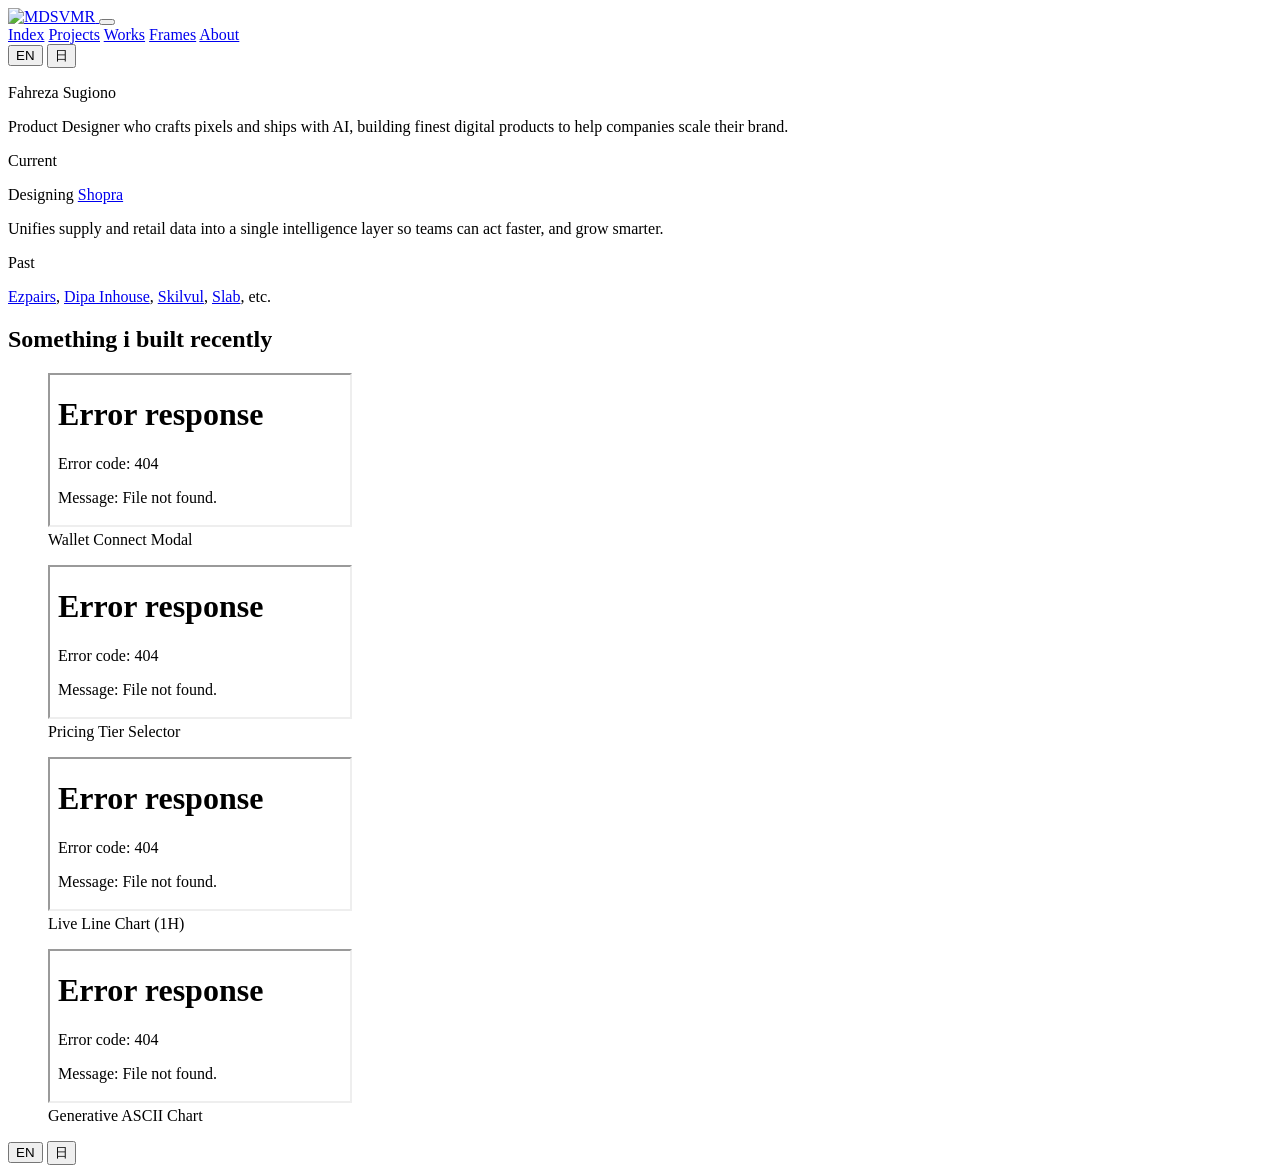
==== public/index.html @ 4cfc0e49 "Mobile zoom: switch-to-desktop note; Frames subtitle copy" ====
<!doctype html>
<html lang="en">
<head>
  <meta charset="utf-8" />
  <meta name="viewport" content="width=device-width, initial-scale=1" />
  <title>Fahreza Sugiono</title>
  <meta name="description" content="Product Designer who crafts pixels and ships with AI, building finest digital products to help companies scale their brand." />
  <link rel="preload" href="/fonts/MessinaSans-Regular.ttf" as="font" type="font/ttf" crossorigin />
  <link rel="icon" href="/favicon.svg" type="image/svg+xml" />
  <link rel="stylesheet" href="/styles.css" />
  <script>window.va = window.va || function () { (window.vaq = window.vaq || []).push(arguments); };</script>
  <script defer src="/_vercel/insights/script.js"></script>
  <script>
    // Language chosen in this browser session (English is the default on every new visit):
    // keep translatable text hidden until i18n.js has applied it (no flash of English).
    try {
      if (sessionStorage.getItem("lang") === "ja") {
        document.documentElement.lang = "ja";
        document.documentElement.classList.add("lang-pending");
      }
    } catch (e) {}
    // Intro plays on the first visit and on every refresh; a refresh always lands on Index.
    try {
      var nav = performance.getEntriesByType("navigation")[0];
      var isReload = !!nav && nav.type === "reload";
      var forced = sessionStorage.getItem("intro-force") === "1";
      sessionStorage.removeItem("intro-force");
      if (isReload && location.pathname !== "/") {
        sessionStorage.setItem("intro-force", "1");
        window.__introRedirect = true;
        document.documentElement.classList.add("is-intro");
        location.replace("/");
      } else if (!matchMedia("(prefers-reduced-motion: reduce)").matches) {
        if (isReload || forced || !sessionStorage.getItem("intro-seen")) {
          document.documentElement.classList.add("is-intro");
          setTimeout(function () { document.documentElement.classList.remove("is-intro", "is-intro-ready"); }, 6000);
        } else {
          // Navigating between pages: main blocks rise + fade in one by one.
          document.documentElement.classList.add("is-enter");
          setTimeout(function () { document.documentElement.classList.remove("is-enter", "is-enter-ready"); }, 3000);
        }
      }
    } catch (e) {}
  </script>
  <link rel="preload" href="/assets/logo.png" as="image" />
</head>
<body>
  <div class="page">
    <aside class="left">
      <div class="left__content">
        <a href="/" class="logo" aria-label="MDSVMR home">
          <img src="/assets/logo.png" alt="MDSVMR" />
        </a>
        <button class="menu-toggle" type="button" aria-label="Open menu" aria-expanded="false" aria-controls="site-menu">
          <span class="menu-toggle__line"></span>
          <span class="menu-toggle__line"></span>
        </button>
        <div class="menu-panel">
          <nav class="menu" id="site-menu" aria-label="Main">
            <a href="/" class="link is-active" aria-current="page" data-i18n="nav.index">Index</a>
            <a href="/projects/" class="link" data-i18n="nav.projects">Projects</a>
            <a href="/works/" class="link" data-i18n="nav.works">Works</a>
            <a href="/frames/" class="link" data-i18n="nav.frames">Frames</a>
            <a href="/about/" class="link" data-i18n="nav.about">About</a>
            <div class="lang-switch lang-switch--menu" role="group" aria-label="Language">
              <button type="button" class="link lang-switch__option" data-lang="en" lang="en">EN</button>
              <button type="button" class="link lang-switch__option" data-lang="ja" lang="ja">日</button>
            </div>
          </nav>
        </div>
        <div class="left__divider" aria-hidden="true"></div>
      </div>
    </aside>

    <main class="main main--index">
      <section class="intro">
        <div class="group">
          <p class="strong">Fahreza Sugiono</p>
          <p data-i18n="index.bio">Product Designer who crafts pixels and ships with AI, building finest digital products to help companies scale their brand.</p>
        </div>

        <div class="group">
          <p class="strong" data-i18n="index.current">Current</p>
          <p data-i18n="index.currentProject">Designing <a href="https://www.shopra.ai/" class="link" target="_blank" rel="noopener">Shopra</a></p>
          <p data-i18n="index.currentDesc">Unifies supply and retail data into a single intelligence layer so teams can act faster, and grow smarter.</p>
        </div>

        <div class="group">
          <p class="strong" data-i18n="index.past">Past</p>
          <p data-i18n="index.pastList">
            <a href="https://www.ezpairs.xyz/" class="link" target="_blank" rel="noopener">Ezpairs</a>, <a href="https://www.dipainhouse.com/" class="link" target="_blank" rel="noopener">Dipa Inhouse</a>, <a href="https://skilvul.com/" class="link" target="_blank" rel="noopener">Skilvul</a>, <a href="https://slabdsgn.com/" class="link" target="_blank" rel="noopener">Slab</a>, etc.
          </p>
        </div>
      </section>

      <section class="built">
        <h2 class="strong page-title" data-i18n="index.built">Something i built recently</h2>
        <div class="built__list">
          <figure class="built__item">
            <div class="showcase">
              <iframe src="/demos/wallet-connect-modal/?preview" data-zoom-src="/demos/wallet-connect-modal/" title="Wallet connect modal" loading="lazy" tabindex="-1"></iframe>
            </div>
            <figcaption class="built__caption" data-i18n="index.cap5">Wallet Connect Modal</figcaption>
            <p class="zoom-hint" data-i18n="index.hint5" hidden>Tap one of the Deposit, Withdraw, or Send buttons to view the Modal.</p>
          </figure>
          <figure class="built__item">
            <div class="showcase">
              <iframe src="/demos/pricing-tier-selector/?preview" data-zoom-src="/demos/pricing-tier-selector/" title="Pricing tier selector" loading="lazy" tabindex="-1"></iframe>
            </div>
            <figcaption class="built__caption" data-i18n="index.cap4">Pricing Tier Selector</figcaption>
            <p class="zoom-hint" data-i18n="index.hint4" hidden>Fill in every field, then click Upgrade to see the payment go through.</p>
          </figure>
          <figure class="built__item">
            <div class="showcase">
              <iframe src="/demos/live-line-chart/" title="Live line chart in a crypto app on iPhone" loading="lazy" tabindex="-1"></iframe>
            </div>
            <figcaption class="built__caption" data-i18n="index.cap1">Live Line Chart (1H)</figcaption>
            <p class="zoom-hint" data-i18n="index.hint1" hidden>The price updates live, just as it would in the app.</p>
          </figure>
          <figure class="built__item">
            <div class="showcase">
              <iframe src="/demos/ascii-chart/?preview" data-zoom-src="/demos/ascii-chart/" title="Generative ASCII chart" loading="lazy" tabindex="-1"></iframe>
            </div>
            <figcaption class="built__caption" data-i18n="index.cap3">Generative ASCII Chart</figcaption>
            <p class="zoom-hint" data-i18n="index.hint3" hidden>Click the icon to open the chart, then hover over it to see the ASCII effect.</p>
          </figure>
        </div>
        <p class="zoom-hint-mobile" data-i18n="index.hintMobile" hidden>Switch to desktop for the best experience.</p>
      </section>
    </main>

    <div class="right">
      <div class="lang-switch lang-switch--desktop" role="group" aria-label="Language">
        <button type="button" class="link lang-switch__option" data-lang="en" lang="en">EN</button>
        <button type="button" class="link lang-switch__option" data-lang="ja" lang="ja">日</button>
      </div>
    </div>
  </div>
  <script src="/zoom.js" defer></script>
  <script src="/i18n.js"></script>
  <script src="/intro.js" defer></script>
  <script src="/media.js" defer></script>
  <script src="/nav.js" defer></script>
</body>
</html>
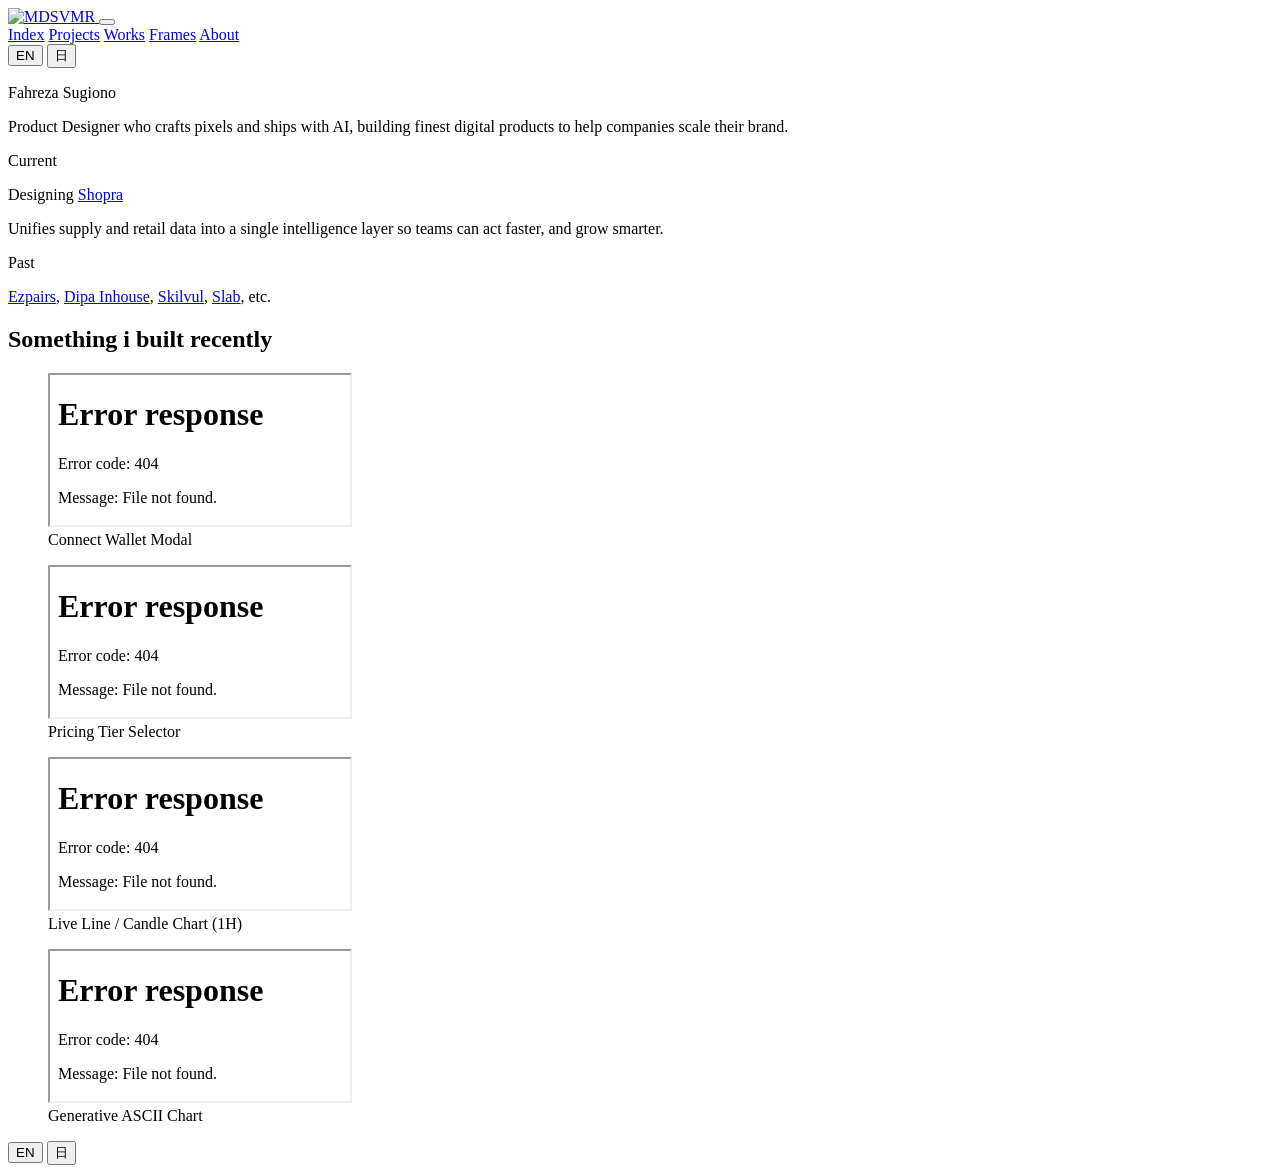
==== commit 283e1e27: "Live chart candlestick mode; titles, museum caption, selection colour" ====
--- a/public/index.html
+++ b/public/index.html
@@ -100,7 +100,7 @@
             <div class="showcase">
               <iframe src="/demos/wallet-connect-modal/?preview" data-zoom-src="/demos/wallet-connect-modal/" title="Wallet connect modal" loading="lazy" tabindex="-1"></iframe>
             </div>
-            <figcaption class="built__caption" data-i18n="index.cap5">Wallet Connect Modal</figcaption>
+            <figcaption class="built__caption" data-i18n="index.cap5">Connect Wallet Modal</figcaption>
             <p class="zoom-hint" data-i18n="index.hint5" hidden>Tap one of the Deposit, Withdraw, or Send buttons to view the Modal.</p>
           </figure>
           <figure class="built__item">
@@ -112,10 +112,10 @@
           </figure>
           <figure class="built__item">
             <div class="showcase">
-              <iframe src="/demos/live-line-chart/" title="Live line chart in a crypto app on iPhone" loading="lazy" tabindex="-1"></iframe>
+              <iframe src="/demos/live-line-chart/?preview" data-zoom-src="/demos/live-line-chart/" title="Live line and candlestick chart in a crypto app on iPhone" loading="lazy" tabindex="-1"></iframe>
             </div>
-            <figcaption class="built__caption" data-i18n="index.cap1">Live Line Chart (1H)</figcaption>
-            <p class="zoom-hint" data-i18n="index.hint1" hidden>The price updates live, just as it would in the app.</p>
+            <figcaption class="built__caption" data-i18n="index.cap1">Live Line / Candle Chart (1H)</figcaption>
+            <p class="zoom-hint" data-i18n="index.hint1" hidden>Tap the chart Toggle to switch chart between line and candles.</p>
           </figure>
           <figure class="built__item">
             <div class="showcase">
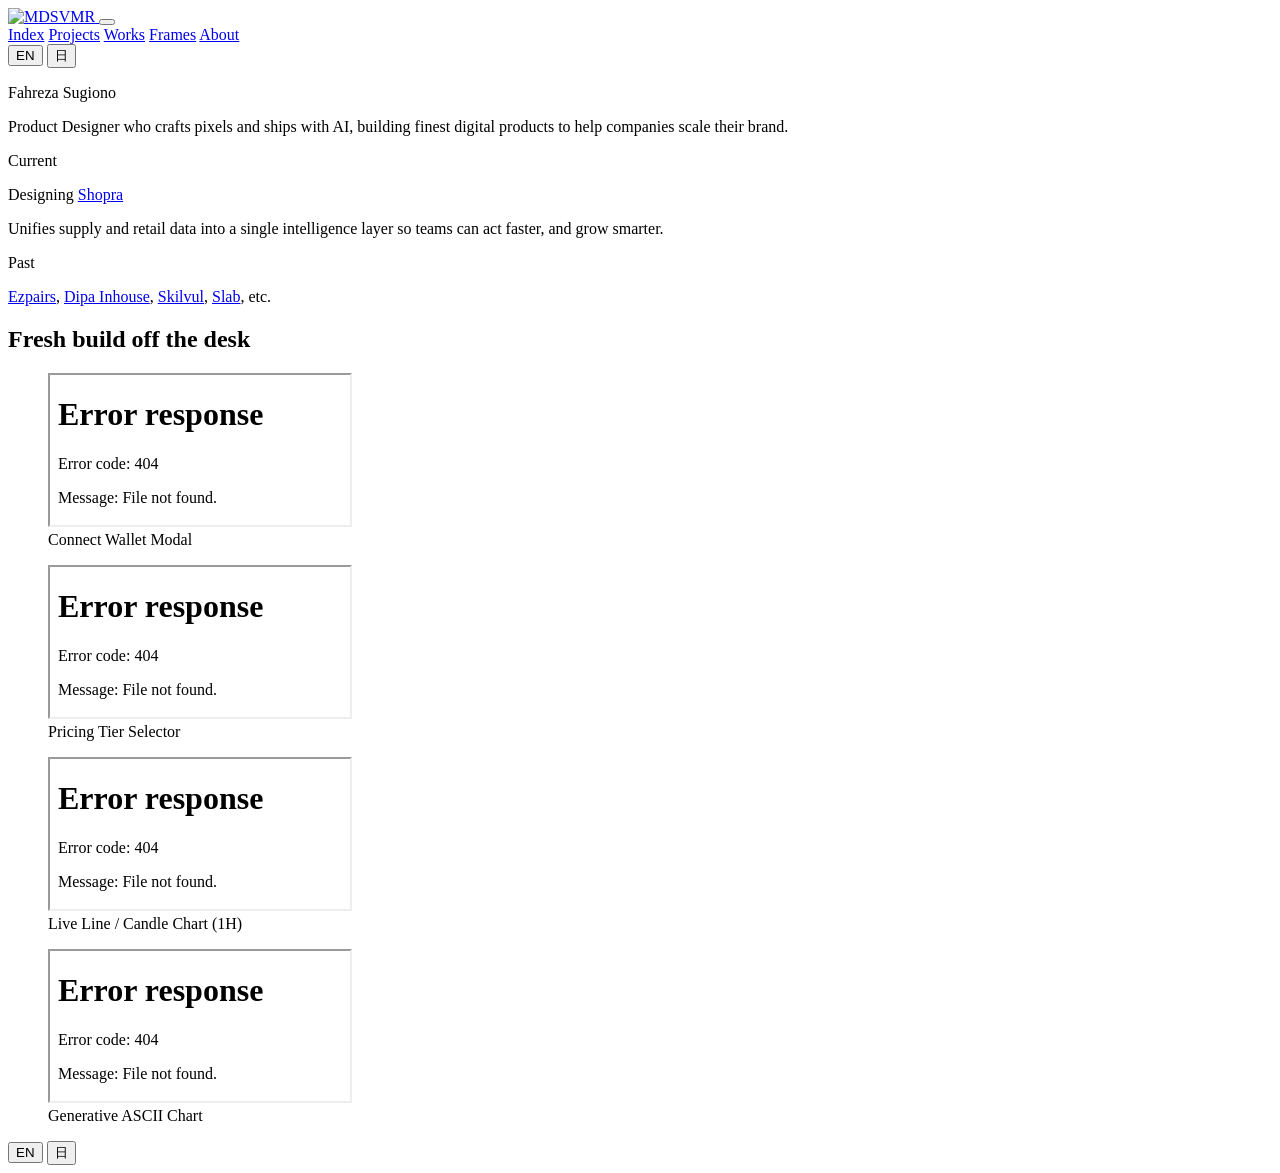
==== commit 2d936036: "Index: Fresh build off the desk heading" ====
--- a/public/index.html
+++ b/public/index.html
@@ -5,6 +5,20 @@
   <meta name="viewport" content="width=device-width, initial-scale=1" />
   <title>Fahreza Sugiono</title>
   <meta name="description" content="Product Designer who crafts pixels and ships with AI, building finest digital products to help companies scale their brand." />
+  <!-- Link previews on social media and chat apps -->
+  <meta property="og:type" content="website" />
+  <meta property="og:site_name" content="MDSVMR" />
+  <meta property="og:title" content="Fahreza Sugiono" />
+  <meta property="og:description" content="Product Designer who crafts pixels and ships with AI, building finest digital products to help companies scale their brand." />
+  <meta property="og:url" content="https://mdsvmr.com/" />
+  <meta property="og:image" content="https://mdsvmr.com/og-image.jpg" />
+  <meta property="og:image:width" content="1200" />
+  <meta property="og:image:height" content="630" />
+  <meta property="og:image:alt" content="MDSVMR, portfolio of Fahreza Sugiono" />
+  <meta name="twitter:card" content="summary_large_image" />
+  <meta name="twitter:title" content="Fahreza Sugiono" />
+  <meta name="twitter:description" content="Product Designer who crafts pixels and ships with AI, building finest digital products to help companies scale their brand." />
+  <meta name="twitter:image" content="https://mdsvmr.com/og-image.jpg" />
   <link rel="preload" href="/fonts/MessinaSans-Regular.ttf" as="font" type="font/ttf" crossorigin />
   <link rel="icon" href="/favicon.svg" type="image/svg+xml" />
   <link rel="stylesheet" href="/styles.css" />
@@ -94,7 +108,7 @@
       </section>
 
       <section class="built">
-        <h2 class="strong page-title" data-i18n="index.built">Something i built recently</h2>
+        <h2 class="strong page-title" data-i18n="index.built">Fresh build off the desk</h2>
         <div class="built__list">
           <figure class="built__item">
             <div class="showcase">
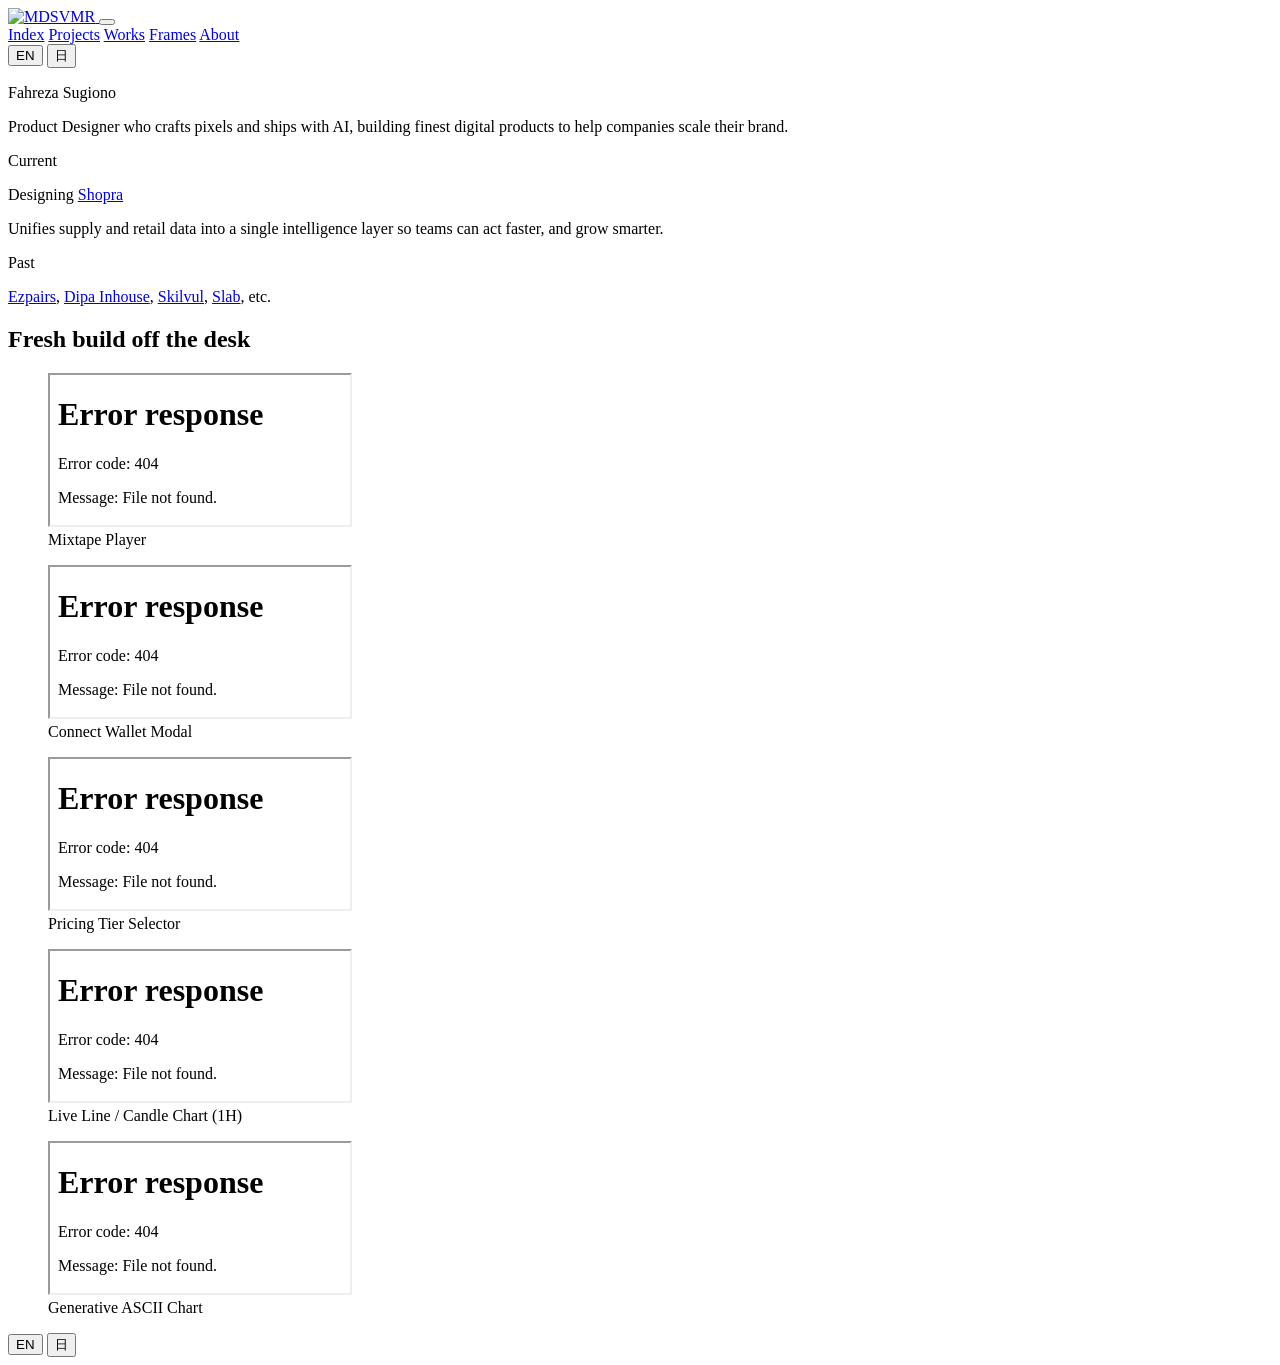
==== commit 043946e4: "Index: add Mixtape Player demo" ====
--- a/public/index.html
+++ b/public/index.html
@@ -112,6 +112,13 @@
         <div class="built__list">
           <figure class="built__item">
             <div class="showcase">
+              <iframe src="/demos/media-player/?preview" data-zoom-src="/demos/media-player/" title="Media player with a click wheel" loading="lazy" tabindex="-1"></iframe>
+            </div>
+            <figcaption class="built__caption" data-i18n="index.cap6">Mixtape Player</figcaption>
+            <p class="zoom-hint" data-i18n="index.hint6" hidden>Click the wheel to play, pause, skip, or shuffle.</p>
+          </figure>
+          <figure class="built__item">
+            <div class="showcase">
               <iframe src="/demos/wallet-connect-modal/?preview" data-zoom-src="/demos/wallet-connect-modal/" title="Wallet connect modal" loading="lazy" tabindex="-1"></iframe>
             </div>
             <figcaption class="built__caption" data-i18n="index.cap5">Connect Wallet Modal</figcaption>
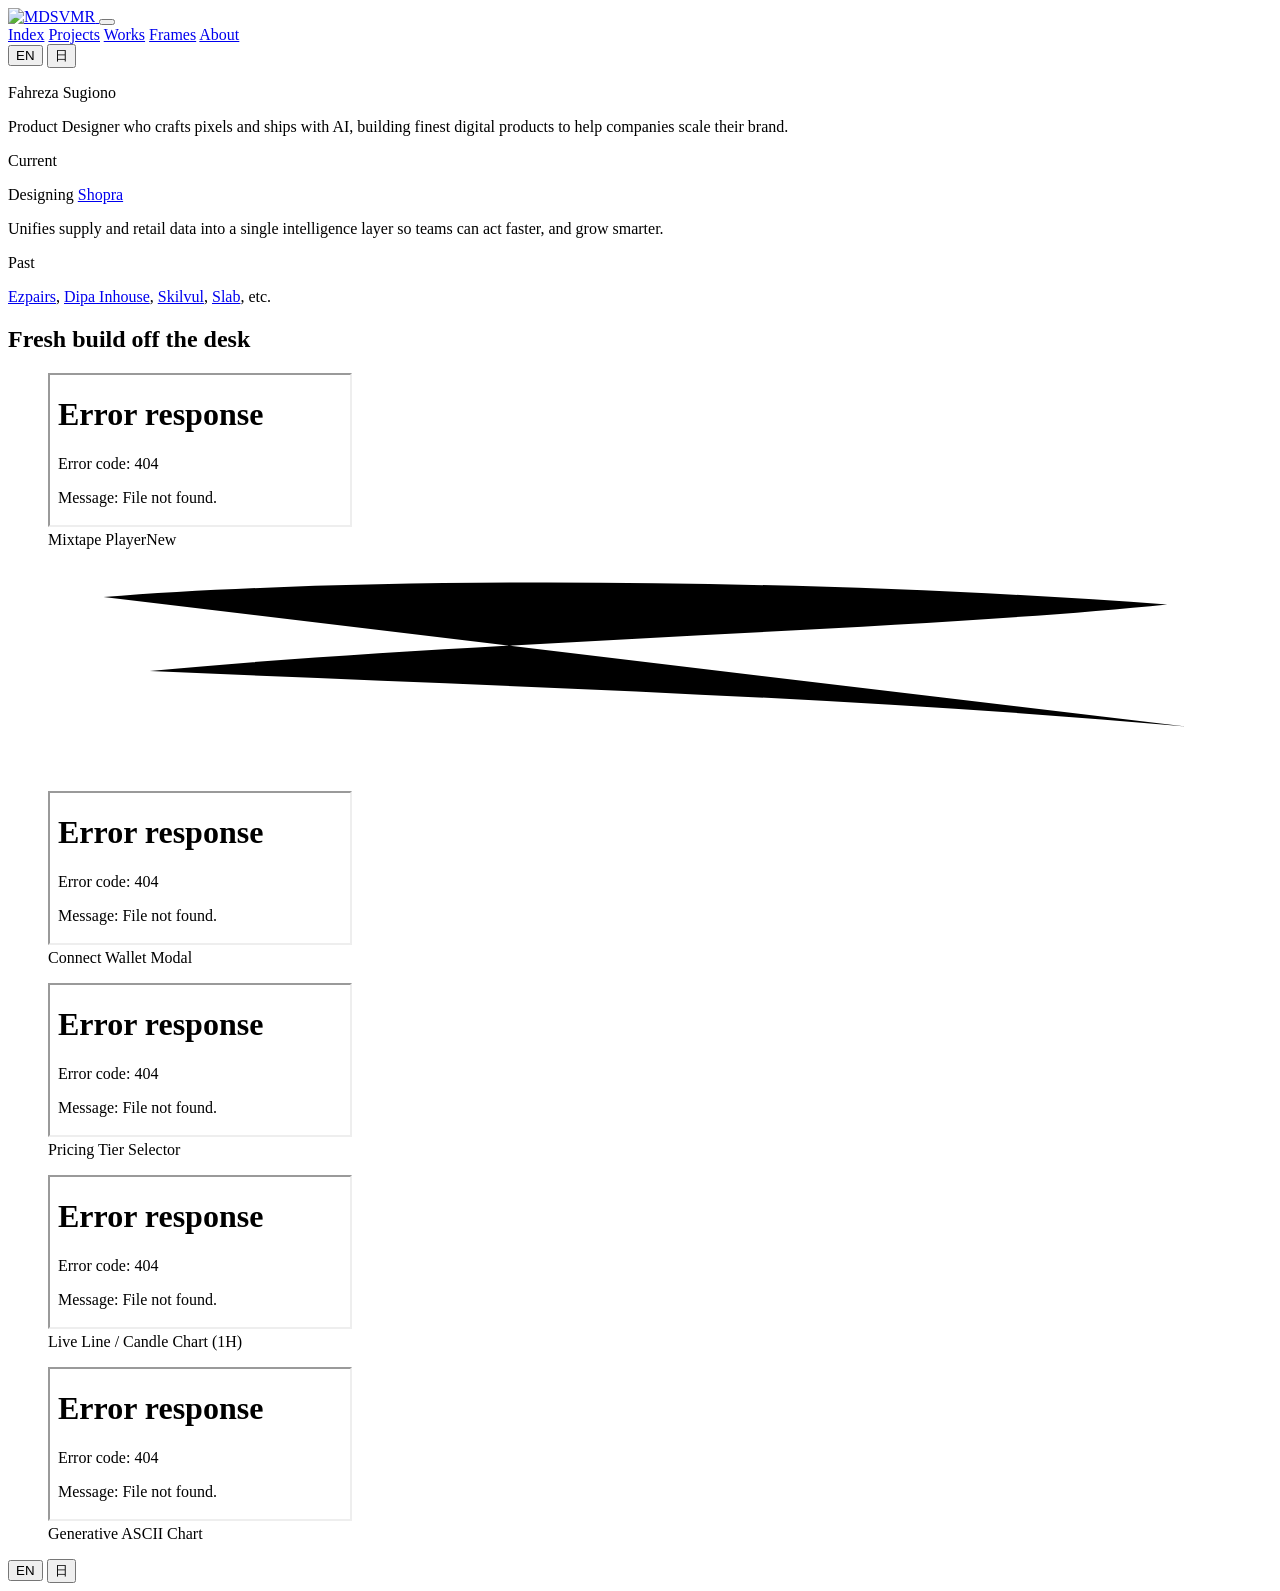
==== commit 276f4c8a: "Index: New badge next to Mixtape Player, blurs in after a short pause" ====
--- a/public/index.html
+++ b/public/index.html
@@ -114,7 +114,7 @@
             <div class="showcase">
               <iframe src="/demos/media-player/?preview" data-zoom-src="/demos/media-player/" title="Media player with a click wheel" loading="lazy" tabindex="-1"></iframe>
             </div>
-            <figcaption class="built__caption" data-i18n="index.cap6">Mixtape Player</figcaption>
+            <figcaption class="built__caption"><span class="has-badge"><span data-i18n="index.cap6">Mixtape Player</span><span class="new-badge">New<svg viewBox="0 0 64 12" aria-hidden="true"><path pathLength="1" d="M3 2.6C18 1.4 42 1.6 60.5 3C47 4.4 22 5 5.5 6.6C24 7.4 44 8 61.5 9.6"/></svg></span></span></figcaption>
             <p class="zoom-hint" data-i18n="index.hint6" hidden>Click the wheel to play, pause, skip, or shuffle.</p>
           </figure>
           <figure class="built__item">
@@ -161,6 +161,7 @@
   <script src="/i18n.js"></script>
   <script src="/intro.js" defer></script>
   <script src="/media.js" defer></script>
+  <script src="/new-badge.js" defer></script>
   <script src="/nav.js" defer></script>
 </body>
 </html>
